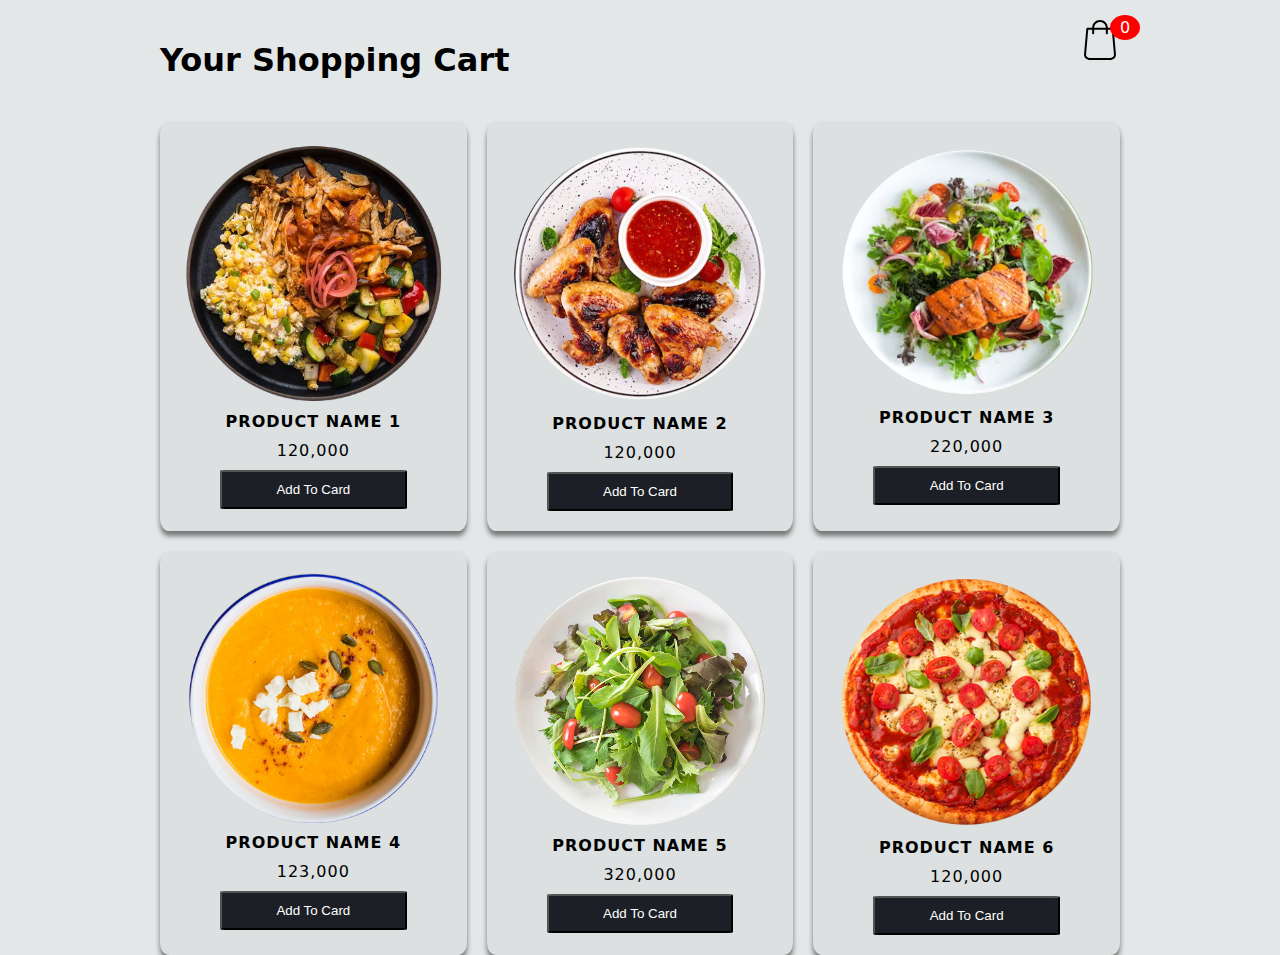
==== index.html @ 311a6e99 "first commit" ====
<!DOCTYPE html>
<html lang="en">
<head>
    <meta charset="UTF-8">
    <meta http-equiv="X-UA-Compatible" content="IE=edge">
    <meta name="viewport" content="width=device-width, initial-scale=1.0">
    <title>Document</title>
    <link rel="stylesheet" href="style.css">
</head>
<body class="">
    
    <div class="container">
        <header>
            <h1>Your Shopping Cart</h1>
            <div class="shopping">
                <img src="image/shopping.svg">
                <span class="quantity">0</span>
            </div>
        </header>

        <div class="list">
          
        </div>
    </div>
    <div class="card">
        <div class="cardd"><h1>Card </h1>
            <h2 class="closeShopping">X</h2></div>
        
        
        <ul class="listCard">
             
        </ul>
        
        <div class="checkOut">
            <div class="total">Rp.</div>
           <a class=" buy" href="./bayar.html">pesan</a>
            
           
        </div>
    </div>

    <script src="app.js"></script>
</body>
</html>
---- style.css ----
body {
    background-color: #E3E7E8;
    font-family: system-ui;
    margin: 0; /* Menghilangkan margin default pada body */
}

.container {
    max-width: 1000px; /* Mengganti width dengan max-width agar lebih responsif */
    margin: auto;
    transition: 0.5s;
    padding: 0 20px; /* Menambahkan padding agar lebih rapi */
}

header {
    display: grid;
    grid-template-columns: 1fr 50px;
    margin-top: 20px; /* Mengurangi margin-top untuk memberikan ruang yang lebih baik */
    padding: 0 20px; /* Menambahkan padding agar lebih rapi */
}

header .shopping {
    position: relative;
    text-align: right;
}

header .shopping img {
    width: 40px;
}

header .shopping span {
    background: red;
    border-radius: 50%;
    display: flex;
    justify-content: center;
    align-items: center;
    color: #fff;
    position: absolute;
    top: -5px;
    left: 80%;
    padding: 3px 10px;
}

.list {
    border-radius: 20px;
    display: grid;
    grid-template-columns: repeat(3, 1fr);
    column-gap: 20px;
    row-gap: 20px;
    margin-top: 20px; /* Mengurangi margin-top untuk memberikan ruang yang lebih baik */
    padding: 0 20px; /* Menambahkan padding agar lebih rapi */
}

.list .item {
    border-radius: 3%;
    text-align: center;
    background-color: #DCE0E1;
    padding: 20px; /* Menambahkan padding agar lebih rapi */
    box-shadow: 0 5px 5px #757676;
    letter-spacing: 1px;
}

.list .item img {
    width: 100%; /* Mengganti width dengan 100% agar responsif */
    height: auto; /* Menambahkan height: auto agar gambar tidak terdistorsi */
}

.list .item .title {
    font-weight: 600;
}

.list .item .price {
    margin: 10px;
}

.list .item button {
    background-color: #1C1F25;
    color: #fff;
    width: 70%;
    border-radius: 3%;
    padding: 10px;
}

.card {
    position: fixed;
    border-radius: 3%;
    top: 0;
    left: 100%;
    width: 500px;
    background-color: #45403b;
    height: 100vh;
    transition: 0.5s;
    overflow-y: auto; /* Menambahkan overflow-y agar bisa di-scroll jika kontennya terlalu panjang */
}

.active .card {
    left: calc(100% - 500px);
}

.active .container {
    transform: translateX(-200px);
}

.cardd {
    display: flex;
    justify-content: space-between;
    transition: 0.5s;
    padding: 20px; /* Menambahkan padding agar lebih rapi */
}

.cardd h1 {
    color: #e1e80e;
    font-weight: 100;
    margin: 0;
    height: 80px;
    display: flex;
    align-items: center;
}

.cardd h2 {
    color: #e80e20;
    font-weight: 100;
    margin: 0;
    height: 80px;
    display: flex;
    align-items: center;
}

.card .checkOut {
    position: absolute;
    bottom: 0;
    width: 100%;
    display: grid;
    grid-template-columns: repeat(2, 1fr);
}

.card .checkOut div {
    background-color: #E8BC0E;
    width: 100%;
    height: 70px;
    display: flex;
    justify-content: center;
    align-items: center;
    font-weight: bold;
    cursor: pointer;
}

.card .checkOut div:nth-child(2) {
    background-color: #1C1F25;
    color: #fff;
}

.listCard li {
    display: grid;
    grid-template-columns: 100px repeat(3, 1fr);
    color: #fff;
    row-gap: 1px;
}

.listCard li div {
    display: flex;
    justify-content: center;
    align-items: center;
}

.listCard li img {
    width: 90%;
}

.listCard li button {
    background-color: #fff5;
    border: none;
}

.listCard .count {
    margin: 0 10px;
}

.checkOut a{
    color: #DCE0E1;
    text-decoration: none;
    padding: 100%;
}

/* CSS lainnya di luar media query */

@media screen and (max-width: 600px) {
    .container {
        width: 100%; /* Lebar penuh pada layar kecil */
    }

    header .shopping span {
        left: 70%; /* Sesuaikan posisi span pada layar kecil */
    }

    .list {
        grid-template-columns: repeat(1, 1fr); /* Satu kolom pada layar kecil */
        column-gap: 20px;
        row-gap: 20px;
       
    }

    .list .item img {
        border-radius: 30%;
        width: 100%; /* Lebar penuh gambar pada layar kecil */
        height: auto; /* Ketinggian otomatis agar tidak merusak rasio aspek */
    }

    .list .item button {
        width: 100%; /* Lebar penuh tombol pada layar kecil */
        box-sizing: border-box; /* Menyertakan padding dalam hitungan lebar tombol */
    }

    .card {
        width: 100%; /* Lebar penuh pada layar kecil */
    }

    .active .card {
        left: 0; /* Tidak perlu menggeser pada layar kecil */
    }

    .listCard li img {
        width: 100%; /* Lebar penuh gambar pada layar kecil */
    }
}
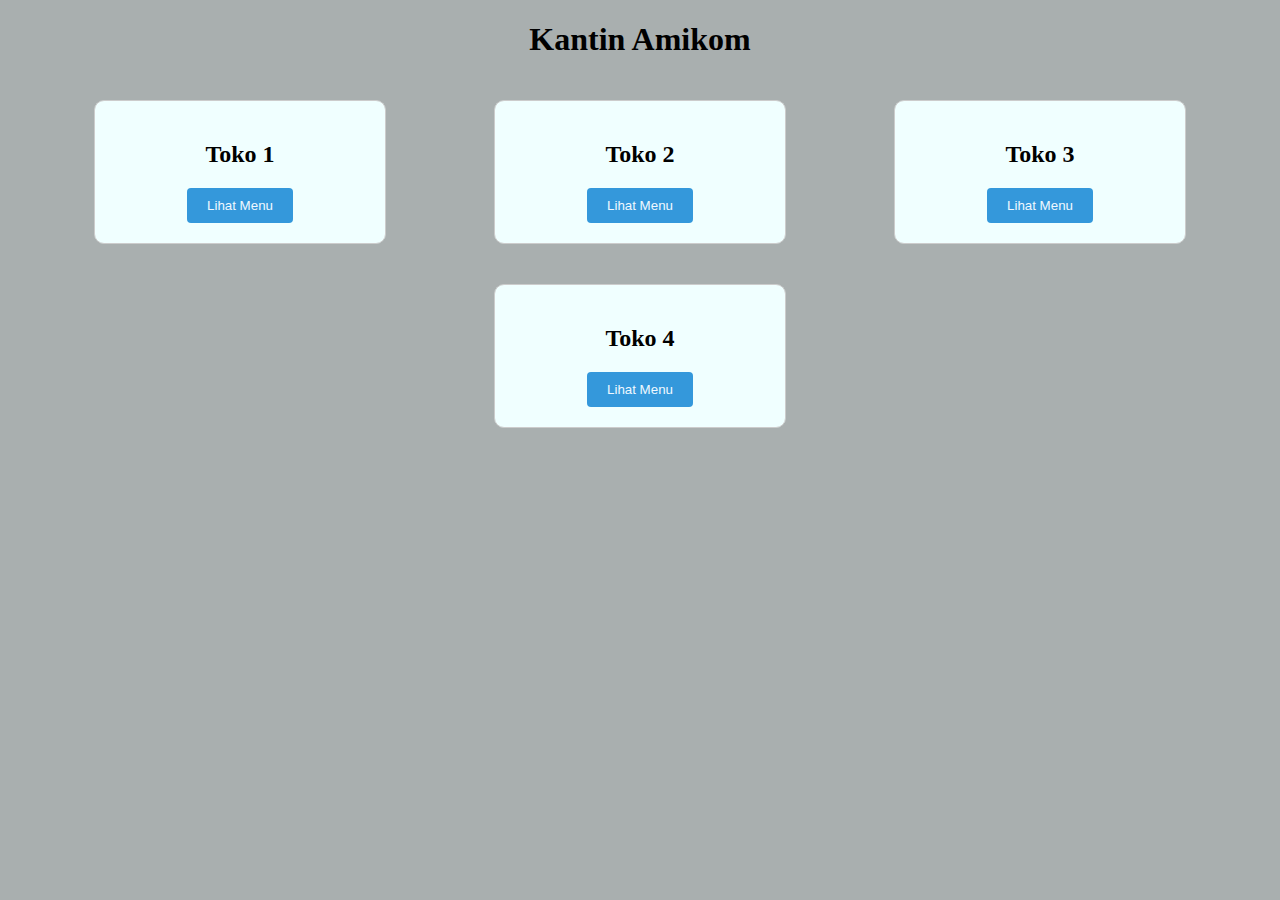
==== commit 5a29391e: "updete" ====
--- a/index.html
+++ b/index.html
@@ -1,44 +1,30 @@
 <!DOCTYPE html>
 <html lang="en">
 <head>
-    <meta charset="UTF-8">
-    <meta http-equiv="X-UA-Compatible" content="IE=edge">
-    <meta name="viewport" content="width=device-width, initial-scale=1.0">
-    <title>Document</title>
-    <link rel="stylesheet" href="style.css">
+  <meta charset="UTF-8">
+  <meta name="viewport" content="width=device-width, initial-scale=1.0">
+  <title>Responsive Cards</title>
+  <link rel="stylesheet" href="styless.css">
 </head>
-<body class="">
-    
-    <div class="container">
-        <header>
-            <h1>Your Shopping Cart</h1>
-            <div class="shopping">
-                <img src="image/shopping.svg">
-                <span class="quantity">0</span>
-            </div>
-        </header>
-
-        <div class="list">
-          
-        </div>
+<body>
+        <h1 style="text-align: center;">Kantin Amikom</h1>
+  <div class="container">
+    <div class="card">
+      <h2>Toko 1</h2>
+      <button><a style="text-decoration: none; color: aliceblue;" href="menu.html">Lihat Menu</a></button>
     </div>
     <div class="card">
-        <div class="cardd"><h1>Card </h1>
-            <h2 class="closeShopping">X</h2></div>
-        
-        
-        <ul class="listCard">
-             
-        </ul>
-        
-        <div class="checkOut">
-            <div class="total">Rp.</div>
-           <a class=" buy" href="./bayar.html">pesan</a>
-            
-           
-        </div>
+      <h2>Toko 2</h2>
+      <button><a style="text-decoration: none; color: aliceblue;" href="menu.html">Lihat Menu</a></button>
     </div>
-
-    <script src="app.js"></script>
+    <div class="card">
+      <h2>Toko 3</h2>
+      <button><a style="text-decoration: none; color: aliceblue;" href="menu.html">Lihat Menu</a></button>
+    </div>
+    <div class="card">
+      <h2>Toko 4</h2>
+      <button><a style="text-decoration: none; color: aliceblue;" href="menu.html">Lihat Menu</a></button>
+    </div>
+  </div>
 </body>
-</html>+</html>
--- a/styless.css
+++ b/styless.css
@@ -0,0 +1,50 @@
+/* Reset default margin and padding */
+body, html {
+        margin: 0;
+        padding: 0;
+        background-color: rgb(169, 175, 175);
+      }
+      
+      /* Center the container horizontally */
+      .container {
+        display: flex;
+        justify-content: space-around;
+        flex-wrap: wrap;
+        max-width: 1200px; /* Set a maximum width for responsiveness */
+        margin: 20px auto;
+      }
+      
+      /* Style for each card */
+      .card {
+        background-color: azure;
+        width: 250px;
+        padding: 20px;
+        margin: 20px;
+        border: 1px solid #ccc;
+        border-radius: 10px;
+        text-align: center;
+        transition: transform 0.3s ease;
+      }
+      
+      /* Hover effect for cards */
+      .card:hover {
+        transform: translateY(-5px);
+        box-shadow: 0 8px 16px rgba(0, 0, 0, 0.1);
+      }
+      
+      /* Button style */
+      button {
+        padding: 10px 20px;
+        background-color: #3498db;
+        color: white;
+        border: none;
+        border-radius: 4px;
+        cursor: pointer;
+        transition: background-color 0.3s ease;
+      }
+      
+      /* Button hover effect */
+      button:hover {
+        background-color: #2980b9;
+      }
+      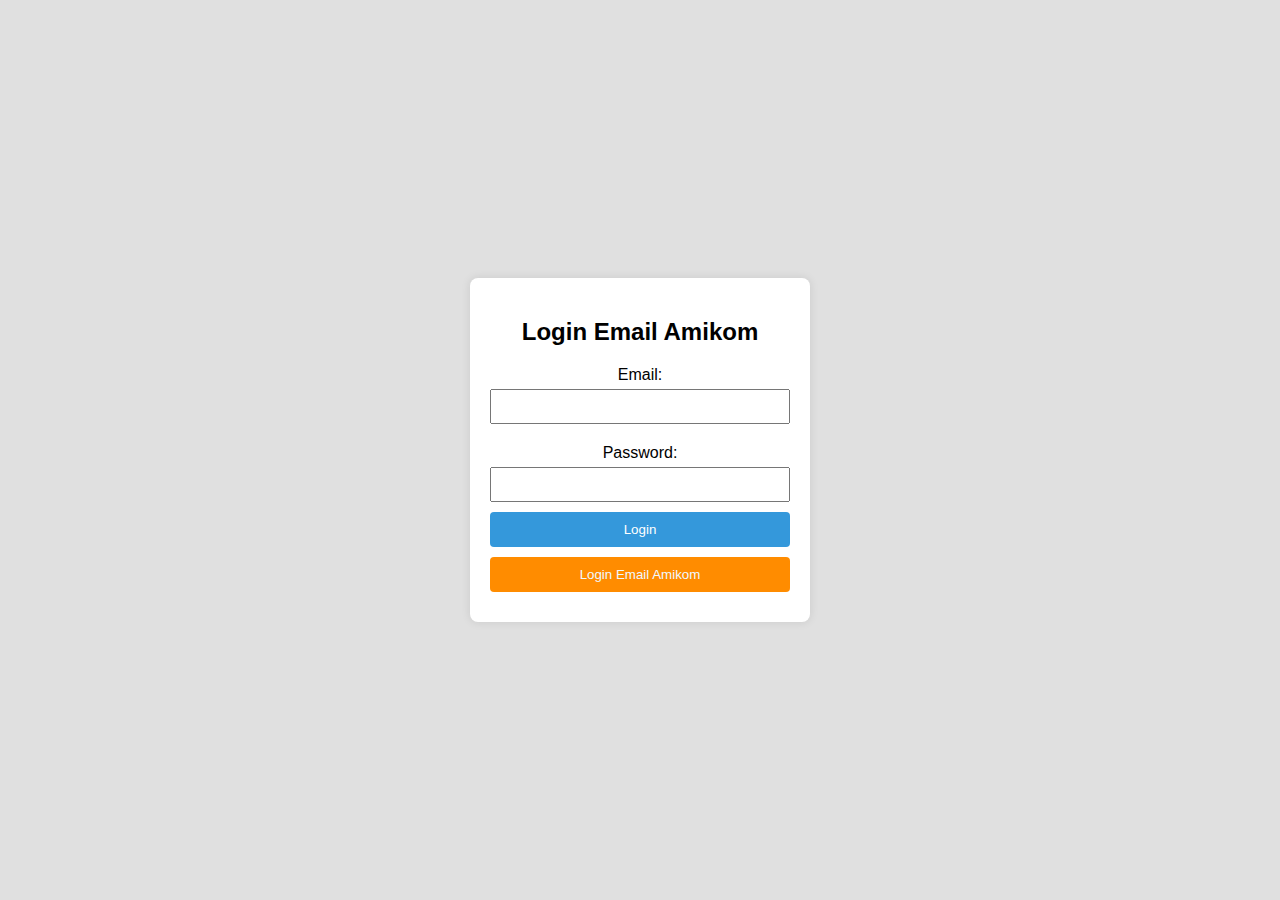
==== commit 08974af1: "updete" ====
--- a/index.html
+++ b/index.html
@@ -3,28 +3,20 @@
 <head>
   <meta charset="UTF-8">
   <meta name="viewport" content="width=device-width, initial-scale=1.0">
-  <title>Responsive Cards</title>
-  <link rel="stylesheet" href="styless.css">
+  <link rel="stylesheet" href="styyle.css">
+  <title>Login Form</title>
 </head>
 <body>
-        <h1 style="text-align: center;">Kantin Amikom</h1>
-  <div class="container">
-    <div class="card">
-      <h2>Toko 1</h2>
-      <button><a style="text-decoration: none; color: aliceblue;" href="menu.html">Lihat Menu</a></button>
-    </div>
-    <div class="card">
-      <h2>Toko 2</h2>
-      <button><a style="text-decoration: none; color: aliceblue;" href="menu.html">Lihat Menu</a></button>
-    </div>
-    <div class="card">
-      <h2>Toko 3</h2>
-      <button><a style="text-decoration: none; color: aliceblue;" href="menu.html">Lihat Menu</a></button>
-    </div>
-    <div class="card">
-      <h2>Toko 4</h2>
-      <button><a style="text-decoration: none; color: aliceblue;" href="menu.html">Lihat Menu</a></button>
-    </div>
-  </div>
+  <form>
+    <h2>Login Email Amikom</h2>
+    <label for="email">Email:</label>
+    <input type="email" id="email" name="email" required>
+
+    <label for="password">Password:</label>
+    <input type="password" id="password" name="password" required>
+
+    <button type="submit">Login</button>
+    <button class="orange-button" type="submit"><a href="menu.html" style="color: aliceblue; text-decoration: none;">Login Email Amikom</a></button>
+  </form>
 </body>
 </html>
--- a/styyle.css
+++ b/styyle.css
@@ -0,0 +1,51 @@
+body {
+        font-family: Arial, sans-serif;
+        background-color: #e0e0e0; /* Warna abu-abu muda */
+        margin: 0;
+        padding: 0;
+        display: flex;
+        justify-content: center;
+        align-items: center;
+        height: 100vh;
+      }
+      
+      form {
+        background-color: #fff;
+        border-radius: 8px;
+        box-shadow: 0 0 10px rgba(0, 0, 0, 0.1);
+        padding: 20px;
+        width: 300px;
+        text-align: center;
+      }
+      
+      label {
+        display: block;
+        margin: 10px 0 5px;
+      }
+      
+      input {
+        width: 100%;
+        padding: 8px;
+        margin-bottom: 10px;
+        box-sizing: border-box;
+      }
+      
+      button {
+        background-color: #3498db;
+        color: #fff;
+        padding: 10px;
+        border: none;
+        border-radius: 4px;
+        cursor: pointer;
+        width: 100%;
+        margin-bottom: 10px;
+      }
+      
+      button.orange-button {
+        background-color: #ff8c00; /* Warna oranye */
+      }
+      
+      button:hover {
+        background-color: #2980b9;
+      }
+      